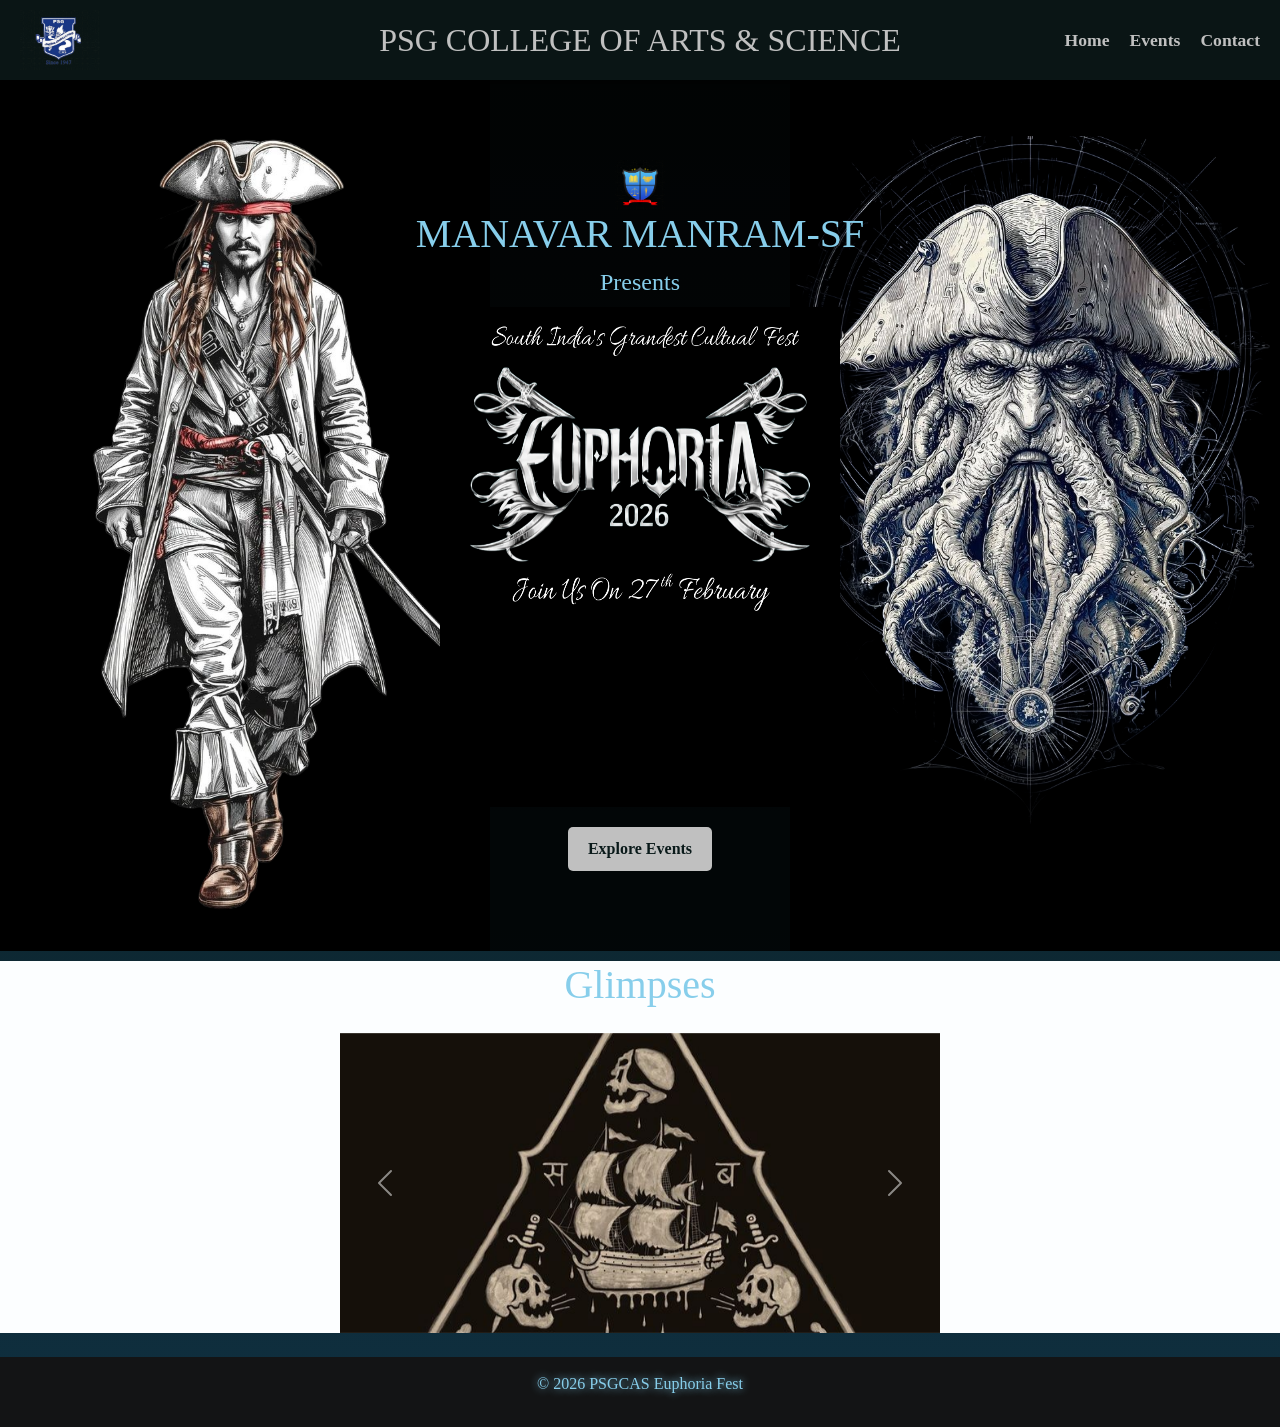
==== index.html @ f9ae0d3b "MEMBER LIST" ====
<!DOCTYPE html>
<html lang="en">
<head>
  <meta charset="UTF-8">
  <title>Home - PSGCAS Euphoria</title>
  <!-- Fonts -->
  <link href="https://fonts.googleapis.com/css2?family=Playfair+Display:wght@700&family=Poppins:wght@400;600&display=swap" rel="stylesheet">
  <link href="stylee.css" rel="stylesheet">
  <link href="https://cdn.jsdelivr.net/npm/bootstrap@5.3.8/dist/css/bootstrap.min.css" rel="stylesheet" integrity="sha384-sRIl4kxILFvY47J16cr9ZwB07vP4J8+LH7qKQnuqkuIAvNWLzeN8tE5YBujZqJLB" crossorigin="anonymous">
  

  <style>
    html, body {
      margin: 0;
      padding: 0;
      background: linear-gradient(180deg, #0a1a1a 0%, #0f2f3f 100%);
      font-family: 'EB Garamond', serif;
      color: #87CEEB; /* sky blue theme */
    }

    /* Smoky overlay */
    body::before {
      content: "";
      position: fixed;
      top: 0; left: 0;
      width: 100%; height: 100%;
      background: radial-gradient(circle at center, rgba(255,255,255,0.05) 0%, rgba(0,0,0,0.7) 100%);
      pointer-events: none;
      z-index: -1;
      animation: smokeDrift 20s infinite alternate;
    }

    @keyframes smokeDrift {
      0% { transform: translateX(0) translateY(0); opacity: 0.5; }
      50% { transform: translateX(-30px) translateY(20px); opacity: 0.7; }
      100% { transform: translateX(30px) translateY(-20px); opacity: 0.5; }
    }
    @import url('https://fonts.googleapis.com/css2?family=Pirata+One&display=swap');

  .euphoria-title {
  font-family: 'Pirata One', cursive; /* pirate-style font */
  font-size: 6rem; /* large and dramatic */
  color: #c0c0c0; /* silver */
  text-shadow: 0 0 15px #c0c0c0, 0 0 25px #87CEEB; /* glowing effect */
  animation: pirateFade 5s ease-in-out  alternate;
}

@keyframes pirateFade {
  0% { opacity: 0; transform: translateY(-20px) rotate(-5deg); }
  50% { opacity: 1; transform: translateY(0) rotate(0deg); }
  100% { opacity: 0.7; transform: translateY(20px) rotate(5deg); }
}


header {
  position: fixed; /* keeps header fixed at top */ 
  top: 0;
  left: 0; 
  width: 100%;
  display: flex;
  align-items: center;
  justify-content: space-between; /* logo left, nav right */
  padding: 10px 20px;
  background: rgba(10,20,20,0.9);
  box-shadow: 0 2px 15px rgba(0,0,0,0.9);
  position:relative;
}

.logo {
  flex: 1; /* left column */
}
.logo img {
  height: 60px;
}

.psg {
  flex: 2; /* center column */
  text-align: center;
}
.psg h1 {
  font-family: 'Cinzel Decorative', serif;
  font-size: 2rem; /* reduced size */
  margin: 0;
  color: #c0c0c0;
}
.psg h3 {
  margin: 3px 0 0;
  font-style: italic;
  font-family: 'EB Garamond', serif;
  color: #87CEEB;
  font-size: 1rem;
}

nav {
  flex: 1; /* right column */
  text-align: right;
}
nav ul {
  list-style: none;
  display: inline-flex;
  gap: 20px;
  margin: 0;
  padding: 0;
}
nav ul li a {
  font-family: 'Cinzel Decorative', serif;
  font-size: 1.1rem;
  color: #c0c0c0;
  text-decoration: none;
  font-weight: bold;
  transition: color 0.3s ease, text-shadow 0.3s ease;
}
nav ul li a:hover {
  color: #87CEEB;
  text-shadow: 0 0 10px #c0c0c0, 0 0 20px #87CEEB;
}



    .hero {
      text-align: center;
      padding: 80px 20px;
      background: rgba(0, 0, 0, 0.85);
      color: #c0c0c0;
      background-image: url('imgages/sparrow.png'), url('imgages/download (11).png');
      background-position: left, right;
      background-size: contain, contain;
      background-repeat: no-repeat, no-repeat;
    }

    .hero h1 {
      font-family: 'Cinzel Decorative', serif;
      font-size: 2.5rem;
      color: #87CEEB;
    }

    .hero h3 {
      font-family: 'EB Garamond', serif;
      font-size: 1.5rem;
      margin: 10px 0;
      color: #87CEEB;
    }

    .stranger-title {
      font-family: 'Cinzel Decorative', serif;
      font-size: 6rem;
      margin: 20px 0;
      color: #c0c0c0;
      text-shadow: 0 0 15px #c0c0c0, 0 0 25px #87CEEB;
      animation: pirateFade 5s ease-in-out infinite alternate;
    }

    @keyframes pirateFade {
      0% { opacity: 0; transform: translateY(-20px); }
      50% { opacity: 1; transform: translateY(0); }
      100% { opacity: 0.7; transform: translateY(20px); }
    }

    .hero p {
      font-size: 1.2rem;
      color: #87CEEB;
    }

    .hero a {
      display: inline-block;
      margin-top: 20px;
      padding: 10px 20px;
      background: #c0c0c0;
      color: #0a1a1a;
      text-decoration: none;
      font-weight: bold;
      border-radius: 5px;
      transition: background 0.3s ease, color 0.3s ease, box-shadow 0.3s ease;
    }

    .hero a:hover {
      background: #87CEEB;
      color: #000;
      box-shadow: 0 0 15px #87CEEB;
    }
    .nav{
      margin-left:50%;
    }

    footer {
      background: rgba(20,20,20,0.95);
      color: #87CEEB;
      text-align: center;
      padding: 15px;
      text-shadow: 0 0 8px #87CEEB;
    }
    .carousel-inner img {
  height: 300px;       /* reduce height */
  object-fit: cover;   /* crop nicely */
}
.logo2{
  height:50px;
  width:50px;
}
.euphoria{
  height:500px;
  width:400px;
}

  </style>
</head>
<body>
 <header>
  <div class="logo">
    <img src="imgages/lgg.png" alt="Logo">
  </div>
  <div class="psg">
    <h1>PSG COLLEGE OF ARTS & SCIENCE</h1>
  </div>
  <nav>
    <ul>
      <li><a href="home.html">Home</a></li>
      <li><a href="events.html">Events</a></li>
      <li><a href="contact.html">Contact</a></li>
    </ul>
  </nav>
</header>



  <section class="hero">
    <div>
      <img src='imgages/kkk.png' class="logo2">
      <h1>MANAVAR MANRAM-SF</h1>
      <h3>Presents</h3>
      <img src='imgages/Remove background project (4).png' class="euphoria">
      <br>

      <a href="events.html">Explore Events</a>
    </div>
  </section>
  <section style="background-color:rgb(252, 254, 255)">
    <h1 style="text-align: center; margin-top: 10px;">Glimpses</h1>
  <div class="container my-4">
  <div id="carouselExampleAutoplaying" class="carousel slide mx-auto" data-bs-ride="carousel" style="max-width:600px;">
    <div class="carousel-inner">
      <div class="carousel-item active">
        <img src="imgages/background1.jpg" class="d-block w-100" alt="...">
      </div>
      <div class="carousel-item">
        <img src="imgages/background2.jpg" class="d-block w-100" alt="...">
      </div>
      <div class="carousel-item">
        <img src="imgages/download (9).jpg" class="d-block w-100" alt="...">
      </div>
    </div>
    <button class="carousel-control-prev" type="button" data-bs-target="#carouselExampleAutoplaying" data-bs-slide="prev">
      <span class="carousel-control-prev-icon"></span>
    </button>
    <button class="carousel-control-next" type="button" data-bs-target="#carouselExampleAutoplaying" data-bs-slide="next">
      <span class="carousel-control-next-icon"></span>
    </button>
  </div>
</div>

  </section>

  <footer>
    <p>&copy; 2026 PSGCAS Euphoria Fest</p>
  </footer>
  
</body>
<script src="https://cdn.jsdelivr.net/npm/bootstrap@5.3.8/dist/js/bootstrap.bundle.min.js" integrity="sha384-FKyoEForCGlyvwx9Hj09JcYn3nv7wiPVlz7YYwJrWVcXK/BmnVDxM+D2scQbITxI" crossorigin="anonymous"></script>
</html>
---- stylee.css ----
/* Default grid: 4 columns (desktop) */
.grid {
  display: grid;
  grid-template-columns: repeat(4, 1fr);
  gap: 20px;
  padding: 20px;
}

/* Large tablets / small laptops */
@media (max-width: 1200px) {
  .grid {
    grid-template-columns: repeat(3, 1fr);
  }
  h1 {
    font-size: 2.5rem;
  }
  .card img {
    height: 140px;
  }
}

/* Tablets */
@media (max-width: 900px) {
  .grid {
    grid-template-columns: repeat(2, 1fr);
  }
  h1 {
    font-size: 2rem;
  }
  .card {
    padding: 12px;
  }
  .card img {
    height: 130px;
  }
}

/* Mobile phones */
@media (max-width: 600px) {
  .grid {
    grid-template-columns: 1fr;
  }
  h1 {
    font-size: 1.8rem;
  }
  .card {
    padding: 10px;
  }
  .card img {
    height: 120px;
  }
  .view-btn, .register-btn {
    width: 100%;
    font-size: 1rem;
  }
}

header {
  position: fixed;
  top: 0;
  left: 0; 
  width: 100%;
  display: flex;
  align-items: center;
  justify-content: space-between; /* logo left, nav right */
  padding: 10px 20px;
  background: rgba(10,20,20,0.9);
  box-shadow: 0 2px 15px rgba(0,0,0,0.9);
  position:relative;
}

.logo {
  flex: 1; /* left column */
}
.logo img {
  height: 60px;
}

.psg {
  flex: 2; /* center column */
  text-align: center;
}
.psg h1 {
  font-family: 'Cinzel Decorative', serif;
  font-size: 2rem; /* reduced size */
  margin: 0;
  color: #c0c0c0;
}
.psg h3 {
  margin: 3px 0 0;
  font-style: italic;
  font-family: 'EB Garamond', serif;
  color: #87CEEB;
  font-size: 1rem;
}

nav {
  flex: 1; /* right column */
  text-align: right;
}
nav ul {
  list-style: none;
  display: inline-flex;
  gap: 20px;
  margin: 0;
  padding: 0;
}
nav ul li a {
  font-family: 'Cinzel Decorative', serif;
  font-size: 1.1rem;
  color: #c0c0c0;
  text-decoration: none;
  font-weight: bold;
  transition: color 0.3s ease, text-shadow 0.3s ease;
}
nav ul li a:hover {
  color: #87CEEB;
  text-shadow: 0 0 10px #c0c0c0, 0 0 20px #87CEEB;
}
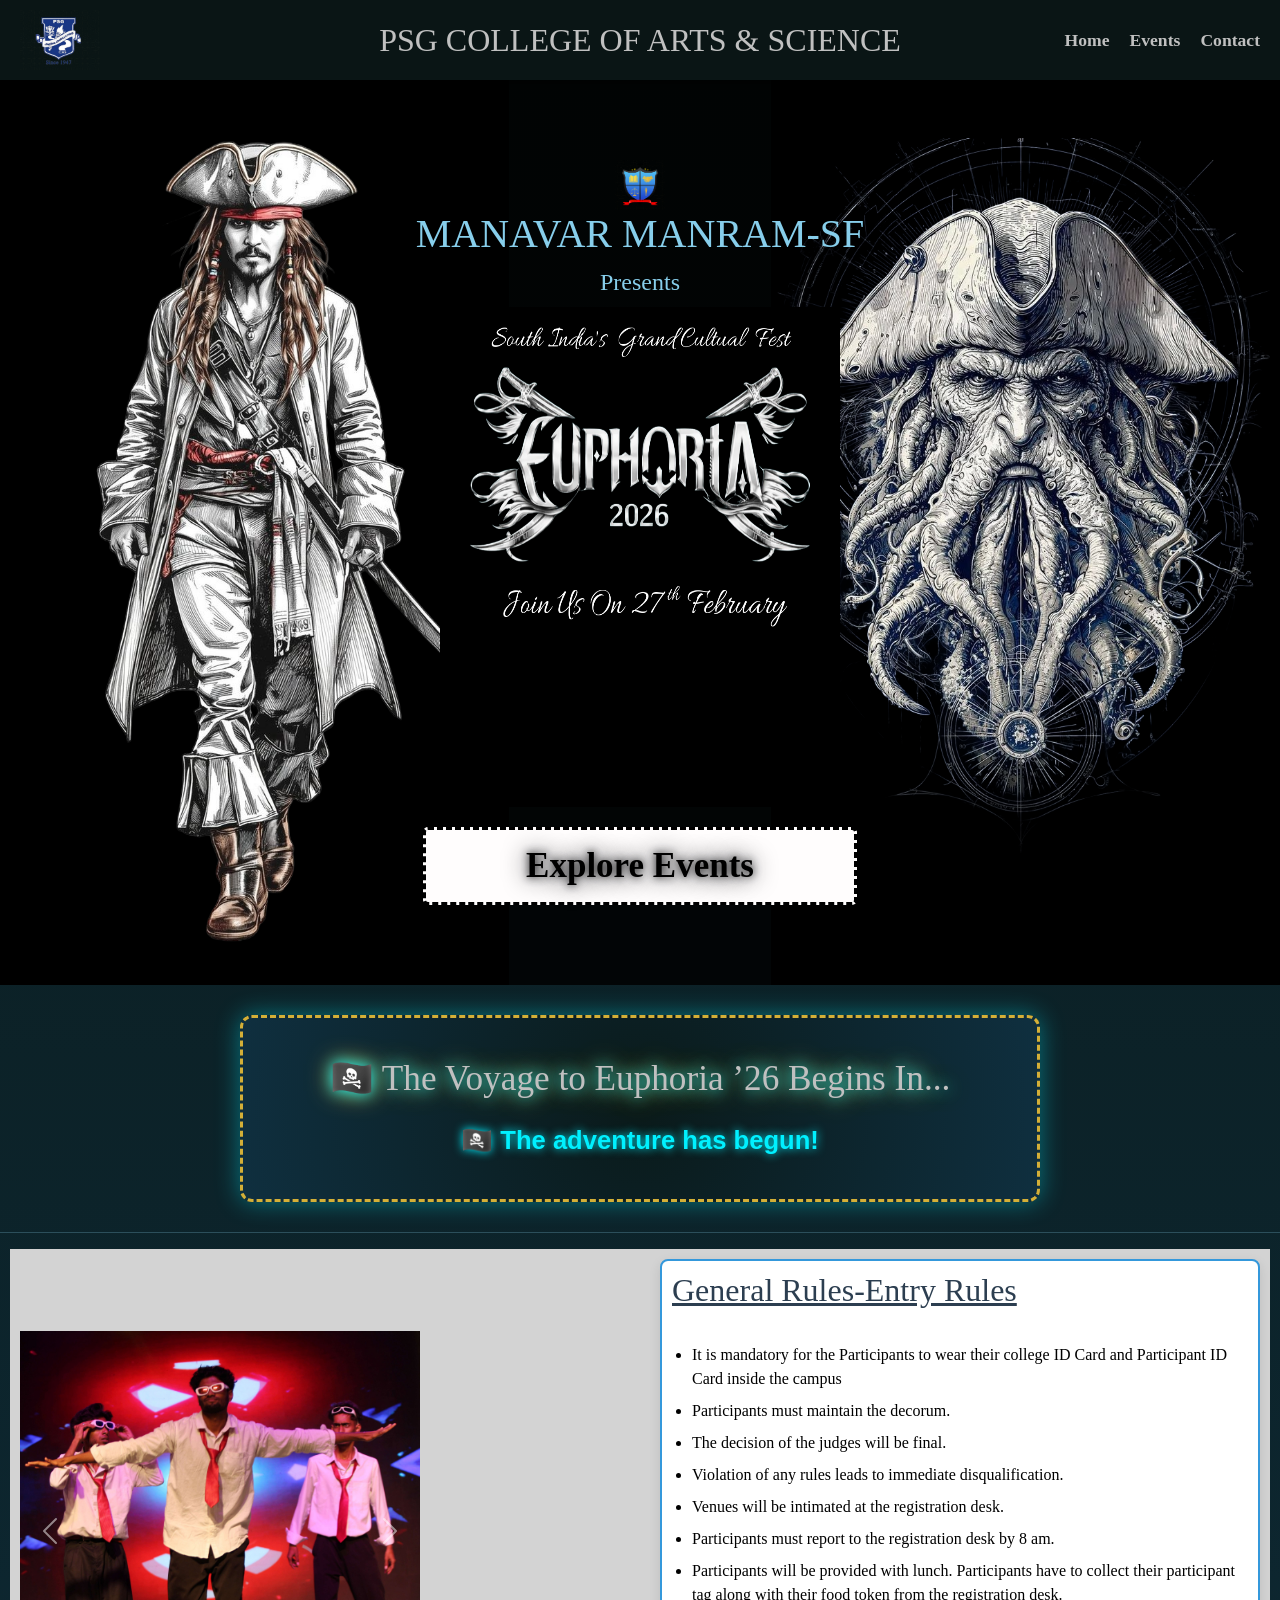
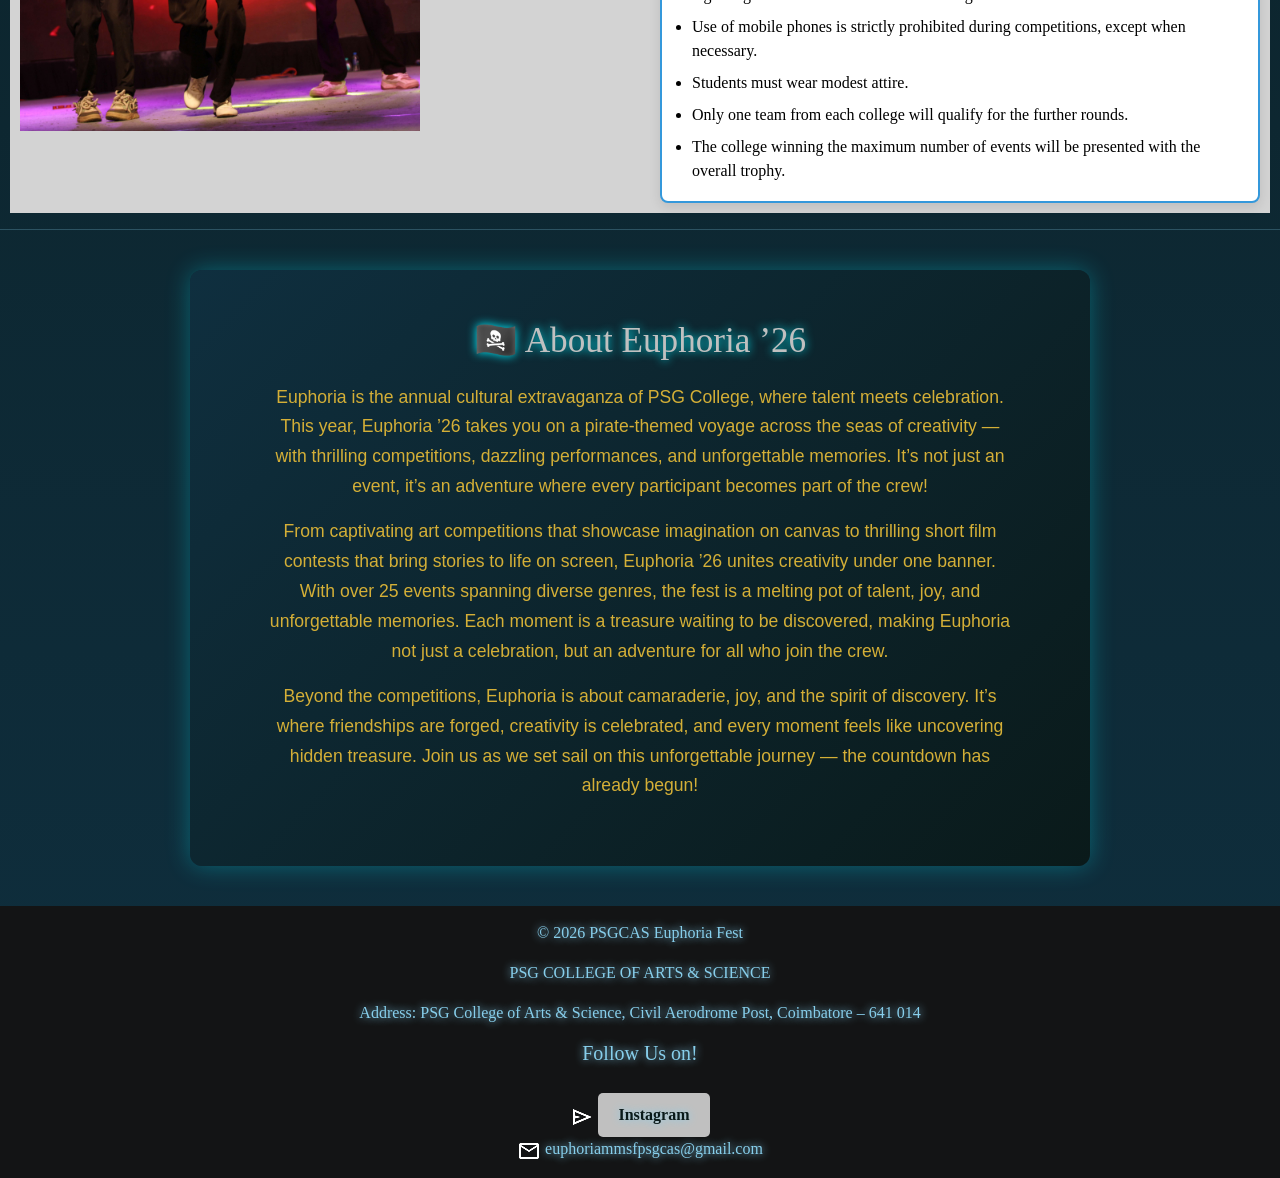
==== commit e337ebd7: "Update website content and assets" ====
--- a/index.html
+++ b/index.html
@@ -122,7 +122,7 @@
       padding: 80px 20px;
       background: rgba(0, 0, 0, 0.85);
       color: #c0c0c0;
-      background-image: url('imgages/sparrow.png'), url('imgages/download (11).png');
+      background-image: url('sparrow.png'), url('download (11).png');
       background-position: left, right;
       background-size: contain, contain;
       background-repeat: no-repeat, no-repeat;
@@ -162,6 +162,336 @@
     }
 
     .hero a {
+      display: inline-block;
+      margin-top: 20px;
+      padding: 10px 100px;
+      background: #fffdfd;
+      color: #000000;
+      text-decoration: none;
+      font-weight: bold;
+      font-size:35px;
+      border-radius: 5px;
+      border-style:dashed;
+      transition: background 0.3s ease, color 0.3s ease, box-shadow 0.3s ease;
+      text-shadow: 0 0 8px rgb(11, 11, 11), 0 0 16px rgb(237, 237, 244), 0 0 24px rgb(23, 23, 23);
+    }
+
+    .hero a:hover {
+      background: #87CEEB;
+      color: #000;
+      box-shadow: 0 0 35px #87CEEB;
+    }
+    .nav{
+      margin-left:50%;
+    }
+
+    footer {
+      background: rgba(20,20,20,0.95);
+      color: #87CEEB;
+      text-align: center;
+      padding: 15px;
+      text-shadow: 0 0 8px #87CEEB;
+    }
+    .carousel-inner img {
+  height: 300px;       /* reduce height */
+  object-fit: cover;   /* crop nicely */
+}
+.logo2{
+  height:50px;
+  width:50px;
+}
+.euphoria{
+  height:500px;
+  width:400px;
+}
+.glimpses-section {
+  background-color: #d3d3d3; /* grey background */
+  margin: 10px;
+  padding: 0;
+}
+
+.glimpses-grid {
+  display: grid;
+  grid-template-columns: 2fr 2fr; /* left (carousel), right (rules) */
+  align-items: center;
+  gap: 20px;
+}
+
+.glimpses-left {
+  margin: 10px;
+  padding: 0;
+  width: 400px;
+}
+
+.glimpses-right {
+  text-align: left;
+  color: #000; /* black text */
+  margin: 10px;
+  padding: 10px;
+  border: 2px solid #3498db;   /* added border outline */
+  border-radius: 8px;          /* rounded corners for elegance */
+  background: #fff;            /* white background for clarity */
+  box-shadow: 0 4px 12px rgba(0,0,0,0.1); /* subtle shadow */
+}
+
+.glimpses-right h2 {
+  color: #2c3e50;
+  margin-bottom: 10px;
+  text-decoration: underline;  /* underline heading */
+  font-family: 'Cinzel Decorative', serif; /* stylish font */
+}
+
+.glimpses-right ul {
+  list-style-type: disc;
+  padding-left: 20px;
+  margin: 0;
+}
+
+.glimpses-right ul li {
+  margin-bottom: 8px;
+  color: #000;
+}
+
+.carousel-inner img {
+  height: 400px;
+  object-fit: cover;
+}
+
+.fade-in {
+  opacity: 0;
+  transform: translateY(30px);
+  transition: opacity 1s ease-out, transform 1s ease-out;
+}
+
+.fade-in.visible {
+  opacity: 1;
+  transform: translateY(0);
+}
+
+
+/* Tablets (width ≤ 992px) */
+@media (max-width: 992px) {
+  header {
+    flex-direction: column;
+    text-align: center;
+  }
+  .logo img {
+    height: 50px;
+    margin-bottom: 10px;
+  }
+  .psg h1 {
+    font-size: 1.6rem;
+  }
+  nav {
+    text-align: center;
+    margin-top: 10px;
+  }
+  nav ul {
+    gap: 15px;
+  }
+  .hero {
+    padding: 60px 15px;
+    background-size: 200px, 200px;
+  }
+  .euphoria {
+    height: 350px;
+    width: 280px;
+  }
+  .carousel-inner img {
+  width: 100%;
+  height: 400px;     /* same height everywhere */
+  object-fit: cover;
+}
+
+  .glimpses-grid {
+    grid-template-columns: 1fr; /* stack carousel and rules */
+  }
+  .glimpses-left, .glimpses-right {
+    width: 100%;
+    margin: 0 auto;
+    text-align: center;
+  }
+  .glimpses-right {
+    text-align: left;
+    padding: 15px;
+  }
+}
+.highlight {
+  background: linear-gradient(135deg, #0f2f3f 0%, #0a1a1a 100%);
+  color: #d4af37;
+  padding: 40px 20px;
+  text-align: center;
+  margin: 30px auto;
+  border-radius: 12px;
+  box-shadow: 0 0 20px rgba(0, 240, 255, 0.3);
+  max-width: 900px;
+}
+
+.highlight-container h2 {
+  font-family: 'Cinzel Decorative', serif;
+  font-size: 2rem;
+  margin-bottom: 15px;
+  color: #c0c0c0;
+  text-shadow: 0 0 10px #00f0ff;
+}
+
+.highlight-container p {
+  font-family: 'Open Sans', sans-serif;
+  font-size: 1.1rem;
+  line-height: 1.6;
+  max-width: 700px;
+  margin: 0 auto;
+}
+.countdown {
+  text-align: center;
+  padding: 30px 20px;
+  margin: 30px auto;
+  background: linear-gradient(135deg, #0a1a1a, #0f2f3f);
+  border-radius: 12px;
+  box-shadow: 0 0 20px rgba(0, 240, 255, 0.3);
+  max-width: 700px;
+  color: #d4af37;
+}
+
+
+.countdown h2 {
+  font-family: 'Cinzel Decorative', serif;
+  font-size: 2rem;
+  margin-bottom: 15px;
+  color: #c0c0c0;
+  text-shadow: 0 0 10px #00f0ff;
+}
+
+.pirate-countdown {
+  text-align: center;
+  padding: 40px 20px;
+  margin: 30px auto;
+  background: radial-gradient(circle at center, #0a1a1a 0%, #0f2f3f 100%);
+  border: 3px dashed #d4af37; /* treasure map border */
+  border-radius: 12px;
+  box-shadow: 0 0 25px rgba(0, 240, 255, 0.4);
+  max-width: 800px;
+  color: #d4af37;
+  position: relative;
+  overflow: hidden;
+}
+.about-euphoria {
+  background: linear-gradient(135deg, #0f2f3f 0%, #0a1a1a 100%);
+  color: #d4af37;
+  padding: 50px 25px;
+  margin: 40px auto;
+  border-radius: 12px;
+  box-shadow: 0 0 25px rgba(0, 240, 255, 0.3);
+  max-width: 900px;
+  text-align: center;
+}
+
+.about-container h2 {
+  font-family: 'Cinzel Decorative', serif;
+  font-size: 2.2rem;
+  margin-bottom: 20px;
+  color: #c0c0c0;
+  text-shadow: 0 0 10px #00f0ff;
+  animation: sway 3s ease-in-out infinite alternate;
+}
+
+.about-container p {
+  font-family: 'Open Sans', sans-serif;
+  font-size: 1.1rem;
+  line-height: 1.7;
+  max-width: 750px;
+  margin: 15px auto;
+}
+
+
+.pirate-countdown h2 {
+  font-family: 'Cinzel Decorative', serif;
+  font-size: 2.2rem;
+  margin-bottom: 20px;
+  color: #c0c0c0;
+  text-shadow: 0 0 15px #00f0ff, 0 0 25px #d4af37;
+  animation: sway 3s ease-in-out infinite alternate;
+}
+
+#pirate-timer {
+  font-family: 'Montserrat', sans-serif;
+  font-size: 1.6rem;
+  font-weight: bold;
+  color: #00f0ff;
+  text-shadow: 0 0 10px #00f0ff;
+  animation: glowPulse 2s infinite alternate;
+}
+
+/* Pirate sway animation */
+@keyframes sway {
+  0% { transform: rotate(-1deg); }
+  100% { transform: rotate(1deg); }
+}
+
+/* Glowing pulse for numbers */
+@keyframes glowPulse {
+  0% { text-shadow: 0 0 10px #00f0ff; }
+  100% { text-shadow: 0 0 25px #00f0ff, 0 0 35px #d4af37; }
+}
+
+
+
+/* Mobile (width ≤ 768px) */
+@media (max-width: 768px) {
+  .psg h1 {
+    font-size: 1.4rem;
+  }
+  .hero h1 {
+    font-size: 2rem;
+  }
+  .hero h3 {
+    font-size: 1.2rem;
+  }
+  .euphoria {
+    height: 250px;
+    width: 200px;
+  }
+  .carousel-inner img {
+  width: 100%;
+  height: 400px;     /* same height everywhere */
+  object-fit: cover;
+}
+
+  .glimpses-right h2 {
+    font-size: 1.2rem;
+  }
+  .glimpses-right ul li {
+    font-size: 0.9rem;
+  }
+}
+
+/* Small mobile (width ≤ 480px) */
+@media (max-width: 480px) {
+  .psg h1 {
+    font-size: 1.2rem;
+  }
+  .hero h1 {
+    font-size: 1.5rem;
+  }
+  .hero h3 {
+    font-size: 1rem;
+  }
+  .euphoria {
+    height: 200px;
+    width: 150px;
+  }
+  .carousel-inner img {
+  width: 100%;
+  height: 400px;     /* same height everywhere */
+  object-fit: cover;
+}
+
+  nav ul {
+    flex-direction: column;
+    gap: 10px;
+  }
+}
+.all{
       display: inline-block;
       margin-top: 20px;
       padding: 10px 20px;
@@ -171,43 +501,14 @@
       font-weight: bold;
       border-radius: 5px;
       transition: background 0.3s ease, color 0.3s ease, box-shadow 0.3s ease;
-    }
-
-    .hero a:hover {
-      background: #87CEEB;
-      color: #000;
-      box-shadow: 0 0 15px #87CEEB;
-    }
-    .nav{
-      margin-left:50%;
-    }
-
-    footer {
-      background: rgba(20,20,20,0.95);
-      color: #87CEEB;
-      text-align: center;
-      padding: 15px;
-      text-shadow: 0 0 8px #87CEEB;
-    }
-    .carousel-inner img {
-  height: 300px;       /* reduce height */
-  object-fit: cover;   /* crop nicely */
-}
-.logo2{
-  height:50px;
-  width:50px;
-}
-.euphoria{
-  height:500px;
-  width:400px;
-}
-
-  </style>
+}
+
+</style>
 </head>
 <body>
  <header>
   <div class="logo">
-    <img src="imgages/lgg.png" alt="Logo">
+    <img src="lgg.png" alt="Logo">
   </div>
   <div class="psg">
     <h1>PSG COLLEGE OF ARTS & SCIENCE</h1>
@@ -225,30 +526,61 @@
 
   <section class="hero">
     <div>
-      <img src='imgages/kkk.png' class="logo2">
+      <img src='kkk.png' class="logo2">
       <h1>MANAVAR MANRAM-SF</h1>
       <h3>Presents</h3>
-      <img src='imgages/Remove background project (4).png' class="euphoria">
+      <img src='Remove background project (5).png' class="euphoria">
       <br>
 
       <a href="events.html">Explore Events</a>
     </div>
   </section>
-  <section style="background-color:rgb(252, 254, 255)">
-    <h1 style="text-align: center; margin-top: 10px;">Glimpses</h1>
-  <div class="container my-4">
-  <div id="carouselExampleAutoplaying" class="carousel slide mx-auto" data-bs-ride="carousel" style="max-width:600px;">
+  <section class="countdown pirate-countdown">
+  <h2>🏴‍☠️ The Voyage to Euphoria ’26 Begins In...</h2>
+  <div id="pirate-timer">
+    <span id="days"></span> Days ⚓
+    <span id="hours"></span> Hours 🕰️
+    <span id="minutes"></span> Minutes 🍹
+    <span id="seconds"></span> Seconds 💀
+  </div>
+</section>
+
+<hr>
+
+  <section class="glimpses-section">
+  <div class="glimpses-grid">
+
+    <!-- Left column (carousel) -->
+    <div class="glimpses-left">
+  <div id="carouselExampleAutoplaying" class="carousel slide" data-bs-ride="carousel" data-bs-interval="500">
     <div class="carousel-inner">
       <div class="carousel-item active">
-        <img src="imgages/background1.jpg" class="d-block w-100" alt="...">
+        <img src="CIMG1.JPG" class="d-block w-100" alt="euphoria'25">
       </div>
       <div class="carousel-item">
-        <img src="imgages/background2.jpg" class="d-block w-100" alt="...">
+        <img src="CIMG2.JPG" class="d-block w-100" alt="euphoria'25">
       </div>
       <div class="carousel-item">
-        <img src="imgages/download (9).jpg" class="d-block w-100" alt="...">
+        <img src="cimg3.JPG" class="d-block w-100" alt="euphoria'25">
+      </div>
+      <div class="carousel-item">
+        <img src="cimg4.JPG" class="d-block w-100" alt="euphoria'25">
+      </div>
+      <div class="carousel-item">
+        <img src="cimg5.JPG" class="d-block w-100" alt="euphoria'25">
+      </div>
+      <div class="carousel-item">
+        <img src="cimg7.JPG" class="d-block w-100" alt="euphoria'25">
+      </div>
+      <div class="carousel-item">
+        <img src="cimg8.JPG" class="d-block w-100" alt="euphoria'25">
+      </div>
+      <div class="carousel-item">
+        <img src="cimg9.JPG" class="d-block w-100" alt="euphoria'25">
       </div>
     </div>
+
+    <!-- Controls -->
     <button class="carousel-control-prev" type="button" data-bs-target="#carouselExampleAutoplaying" data-bs-slide="prev">
       <span class="carousel-control-prev-icon"></span>
     </button>
@@ -258,12 +590,121 @@
   </div>
 </div>
 
-  </section>
+
+    <!-- Right column (rules) -->
+    <div class="glimpses-right fade-in">
+      <h2>General Rules-Entry Rules</h2>
+      <br>
+      <ul>
+        <li> It is mandatory for the Participants to wear their college ID Card and Participant ID Card inside the campus</li>
+        <li> Participants must maintain the decorum.</li>
+        <li>The decision of the judges will be final.</li>
+        <li> Violation of any rules leads to immediate disqualification.</li>
+        <li>Venues will be intimated at the registration desk.</li>
+        <li>Participants must report to the registration desk by 8 am.</li>
+        <li> Participants will be provided with lunch. Participants have to collect their participant tag along with their food token from the registration desk.</li>
+        <li>Use of mobile phones is strictly prohibited during competitions, except when necessary.</li>
+        <li> Students must wear modest attire.</li>
+        <li>Only one team from each college will qualify for the further rounds.</li>
+        <li>The college winning the maximum number of events will be presented with the overall trophy.</li>
+      </ul>
+    </div>
+
+  </div>
+  
+</section>
+ <hr>
+  <section class="about-euphoria">
+  <div class="about-container">
+    <h2>🏴‍☠️ About Euphoria ’26</h2>
+    <p>
+      Euphoria is the annual cultural extravaganza of PSG College, where talent meets
+      celebration. This year, Euphoria ’26 takes you on a pirate‑themed voyage across
+      the seas of creativity — with thrilling competitions, dazzling performances,
+      and unforgettable memories. It’s not just an event, it’s an adventure where
+      every participant becomes part of the crew!
+    </p>
+   <p>
+  From captivating art competitions that showcase imagination on canvas to
+  thrilling short film contests that bring stories to life on screen,
+  Euphoria ’26 unites creativity under one banner. With over 25 events
+  spanning diverse genres, the fest is a melting pot of talent, joy, and
+  unforgettable memories. Each moment is a treasure waiting to be discovered,
+  making Euphoria not just a celebration, but an adventure for all who join
+  the crew.
+</p>
+
+    <p>
+      Beyond the competitions, Euphoria is about camaraderie, joy, and the spirit of
+      discovery. It’s where friendships are forged, creativity is celebrated, and
+      every moment feels like uncovering hidden treasure. Join us as we set sail on
+      this unforgettable journey — the countdown has already begun!
+    </p>
+  </div>
+</section>
+
+
+
 
   <footer>
     <p>&copy; 2026 PSGCAS Euphoria Fest</p>
+    <p>PSG COLLEGE OF ARTS & SCIENCE</p>
+    <P>Address:
+    PSG College of Arts & Science, Civil Aerodrome Post, Coimbatore – 641 014</P>
+    <h5>Follow Us on!</h5>
+    <img src="instagram.png">
+    <span>
+      <a href='https://www.instagram.com/euphoria26_psgcas?utm_source=ig_web_button_share_sheet&igsh=ZDNlZDc0MzIxNw==' class="all">Instagram</a>
+    </span>
+    
+    <br>
+    <img src="mail.png">
+    <span>euphoriammsfpsgcas@gmail.com</span>
   </footer>
   
 </body>
 <script src="https://cdn.jsdelivr.net/npm/bootstrap@5.3.8/dist/js/bootstrap.bundle.min.js" integrity="sha384-FKyoEForCGlyvwx9Hj09JcYn3nv7wiPVlz7YYwJrWVcXK/BmnVDxM+D2scQbITxI" crossorigin="anonymous"></script>
+<script>
+  document.addEventListener("DOMContentLoaded", function() {
+    const fadeElements = document.querySelectorAll(".fade-in");
+
+    function revealOnScroll() {
+      fadeElements.forEach(el => {
+        const rect = el.getBoundingClientRect();
+        const windowHeight = window.innerHeight;
+
+        if (rect.top < windowHeight - 100) {
+          el.classList.add("visible");
+        }
+      });
+    }
+
+    window.addEventListener("scroll", revealOnScroll);
+    revealOnScroll(); // run once in case elements are already visible
+  });
+</script>
+<script>
+  // Set the event date (adjust to your actual event date/time)
+  const eventDate = new Date("February 27, 2026 10:00:00").getTime();
+
+  const timer = setInterval(function() {
+    const now = new Date().getTime();
+    const distance = eventDate - now;
+
+    const days = Math.floor(distance / (1000 * 60 * 60 * 24));
+    const hours = Math.floor((distance % (1000 * 60 * 60 * 24)) / (1000 * 60 * 60));
+    const minutes = Math.floor((distance % (1000 * 60 * 60)) / (1000 * 60));
+    const seconds = Math.floor((distance % (1000 * 60)) / 1000);
+
+    document.getElementById("days").innerText = days;
+    document.getElementById("hours").innerText = hours;
+    document.getElementById("minutes").innerText = minutes;
+    document.getElementById("seconds").innerText = seconds;
+
+    if (distance < 0) {
+      clearInterval(timer);
+      document.getElementById("pirate-timer").innerText = "🏴‍☠️ The adventure has begun!";
+    }
+  }, 1000);
+</script>
 </html>
